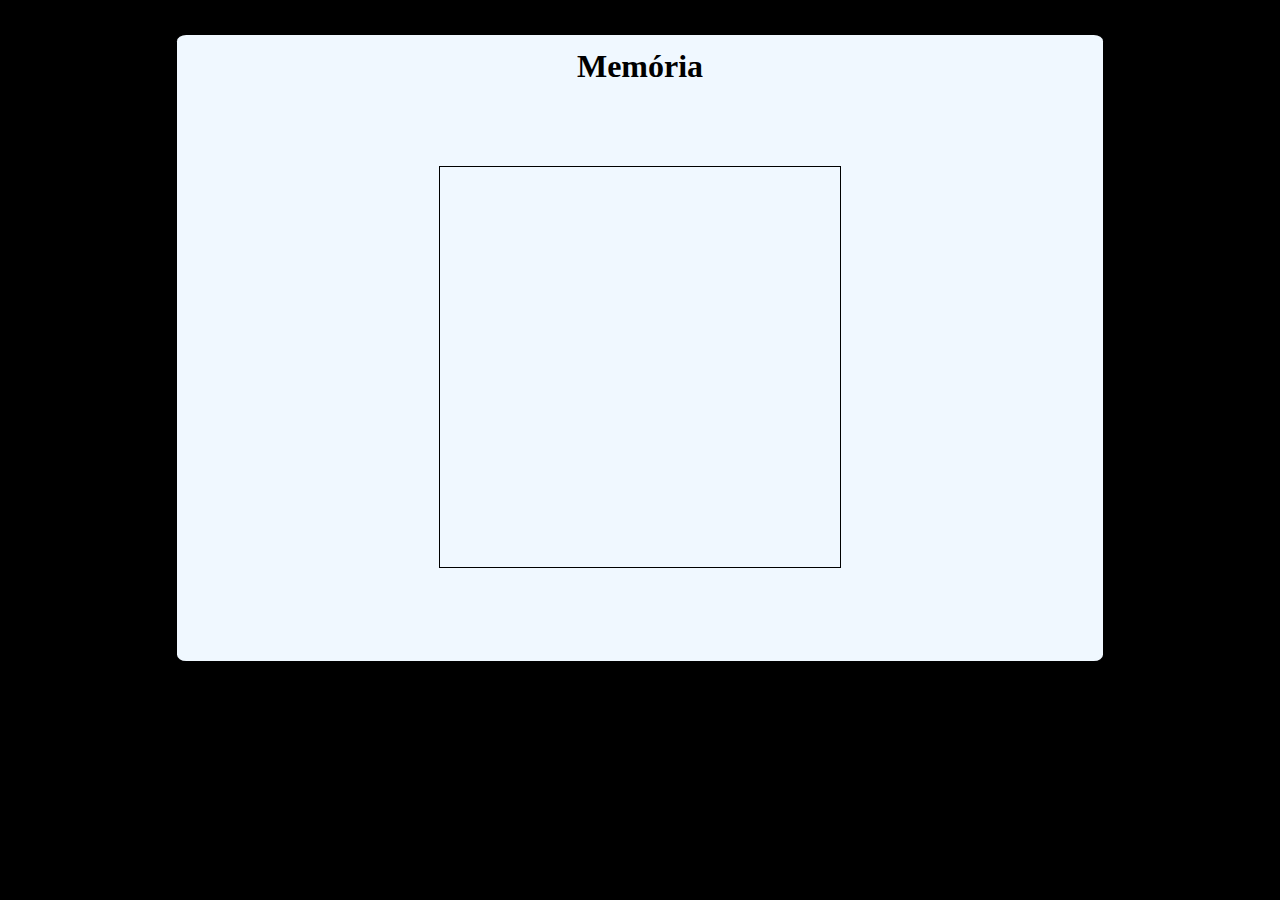
==== index.html @ 1ffd0ce6 "up" ====
<!DOCTYPE html>
<html lang="pt-br">
  <head>
    <meta charset="UTF-8" />
    <meta http-equiv="X-UA-Compatible" content="IE=edge" />
    <meta name="viewport" content="width=device-width, initial-scale=1.0" />
    <title>CrunchMaster</title>
    <link rel="stylesheet" href="Css/reset.css" />
    <link rel="stylesheet" href="Css/Componentes/folha.css" />
  </head>
  <body>
    <main>
      <h1>Memória</h1>
      <div id="escopo">
      </div>
    </main>
    <script src="Js/app.js"></script>
  </body>
</html>
---- Css/Componentes/folha.css ----
body{
    background-color: #000;
}
main{
    margin: 35px auto;
    width: 900px;
    height: 600px;
    background-color: aliceblue;
    border-radius: 1%;
    padding: 1%;
}
h1{
    text-align: center;
}
#escopo{
    border: 1px solid #000;
    width: 400px;
    height: 400px;
    margin: 9% auto;
}
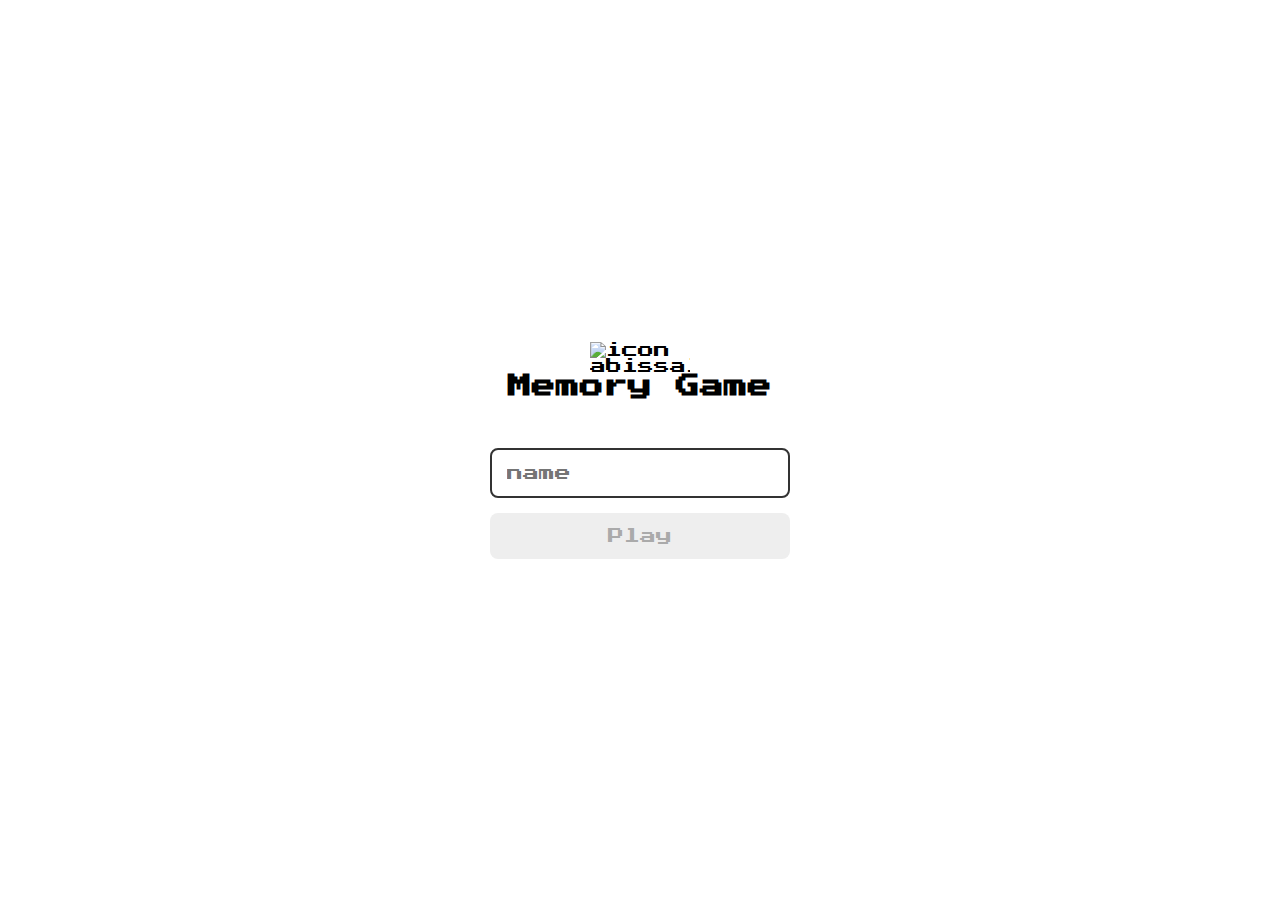
==== commit 1d3a240f: "onGame" ====
--- a/index.html
+++ b/index.html
@@ -4,16 +4,21 @@
     <meta charset="UTF-8" />
     <meta http-equiv="X-UA-Compatible" content="IE=edge" />
     <meta name="viewport" content="width=device-width, initial-scale=1.0" />
-    <title>CrunchMaster</title>
+    <title>Memory Game|Login</title>
+    <script defer src="Js/login.js"></script>
+    <link rel="shortcut icon" href="media/pwicon.ico" type="image/x-icon" />
     <link rel="stylesheet" href="Css/reset.css" />
-    <link rel="stylesheet" href="Css/Componentes/folha.css" />
+    <link rel="stylesheet" href="Css/Componentes/login.css" />
   </head>
   <body>
-    <main>
-      <h1>Memória</h1>
-      <div id="escopo">
+    <form class="login_form">
+      <div class="login_header">
+        <img src="./media/oro.png" alt="icon abissal" />
+        <h1>Memory Game</h1>
       </div>
-    </main>
-    <script src="Js/app.js"></script>
+
+      <input type="text" placeholder="name" class="login_input" />
+      <button type="submit" disabled class="login_button">Play</button>
+    </form>
   </body>
 </html>
--- a/Css/Componentes/login.css
+++ b/Css/Componentes/login.css
@@ -0,0 +1,47 @@
+.login_form{
+    align-items: center;
+    display: flex;
+    flex-direction: column;
+    height: 100vh;
+    justify-content: center;
+}
+.login_header{
+    align-items: center;
+    display: flex;
+    flex-direction: column;
+    justify-content: center;
+    margin-bottom: 50px;
+}
+.login_header img{
+    width: 100px;
+}
+.login_header h1{
+
+    font-size: 1.5em;
+}
+.login_input{
+    border: 2px solid #333;
+    border-radius: 8px;
+    color: #333;
+    font-size: 1em;
+    margin-bottom: 15px;
+    max-width: 300px;
+    outline: none;
+    padding: 15px;
+    width: 100%;
+}
+.login_button{
+    background-color: #ee665c;
+    border-radius: 8px;
+    color: #fff;
+    cursor: pointer;
+    font-size: 1em;
+    padding: 15px;
+    width: 100%;
+    max-width: 300px;
+}
+.login_button:disabled{
+    background-color: #eee;
+    color: #aaa;
+    cursor: auto;
+}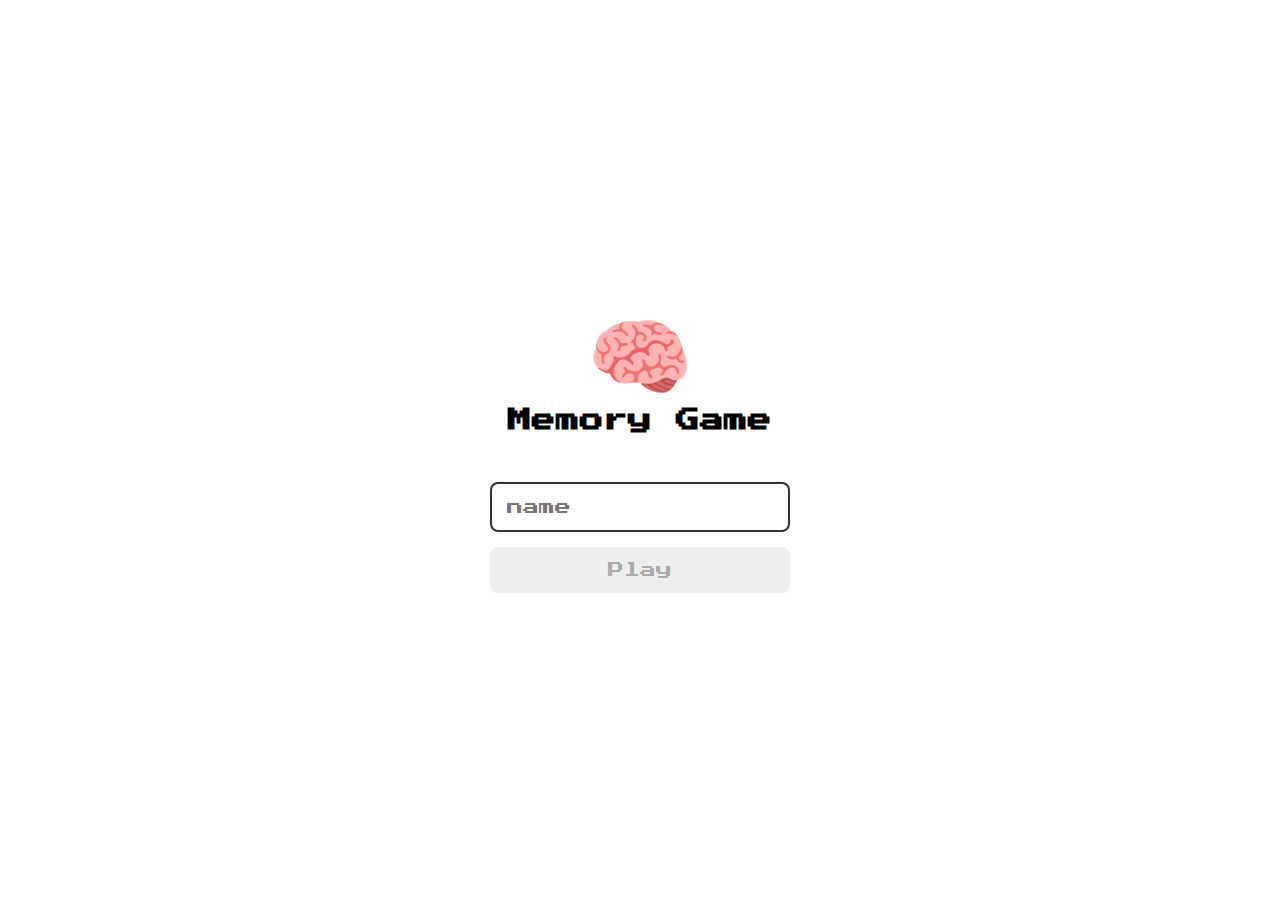
==== commit d849c405: "retifiiicccc" ====
--- a/index.html
+++ b/index.html
@@ -5,15 +5,15 @@
     <meta http-equiv="X-UA-Compatible" content="IE=edge" />
     <meta name="viewport" content="width=device-width, initial-scale=1.0" />
     <title>Memory Game|Login</title>
-    <script defer src="Js/login.js"></script>
     <link rel="shortcut icon" href="media/pwicon.ico" type="image/x-icon" />
     <link rel="stylesheet" href="Css/reset.css" />
     <link rel="stylesheet" href="Css/Componentes/login.css" />
+    <script defer src="Js/login.js"></script>
   </head>
   <body>
     <form class="login_form">
       <div class="login_header">
-        <img src="./media/oro.png" alt="icon abissal" />
+        <img src="./media/brain.png" alt="icon brain" />
         <h1>Memory Game</h1>
       </div>
 
